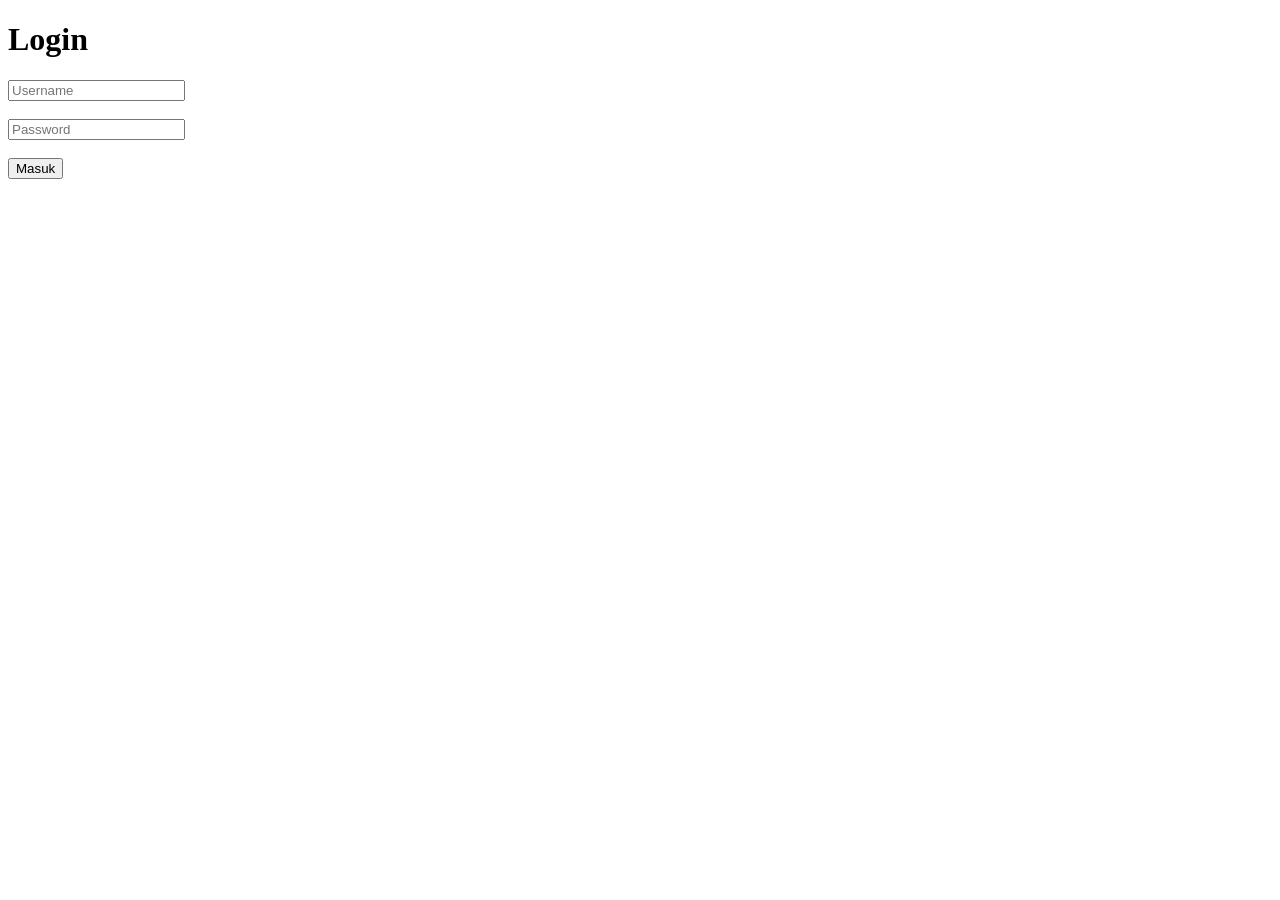
==== login.html @ 7824f4be "Create login.html" ====
<!DOCTYPE html>
<html>
<head>
  <title>Login</title>
  <link rel="stylesheet" href="style.css">
</head>
<body>

<h1>Login</h1>

<input type="text" placeholder="Username"><br><br>
<input type="password" placeholder="Password"><br><br>

<a href="produk.html">
  <button>Masuk</button>
</a>

</body>
</html>
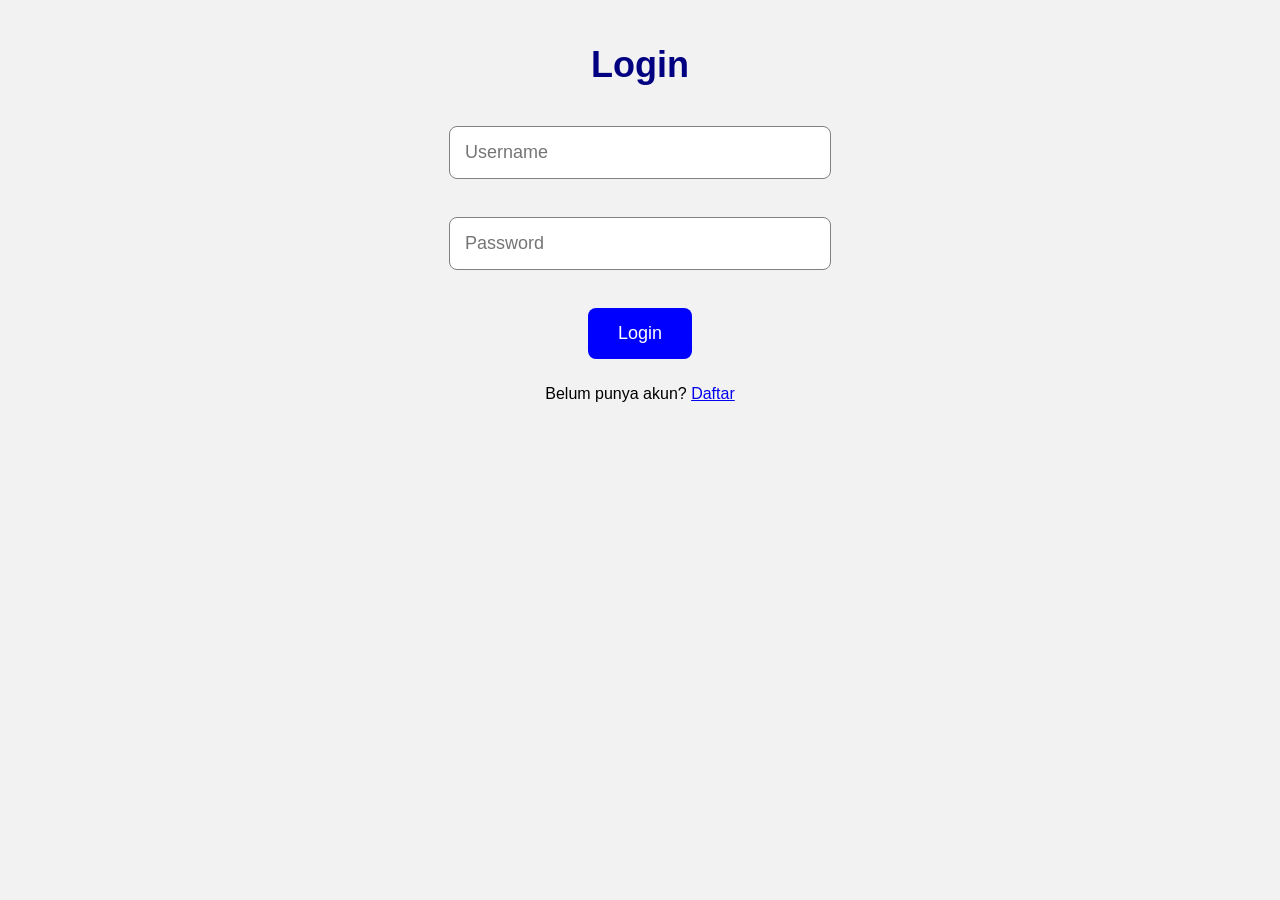
==== commit 75401ba7: "Update login.html" ====
--- a/login.html
+++ b/login.html
@@ -6,14 +6,33 @@
 </head>
 <body>
 
-<h1>Login</h1>
+<div class="box">
+  <h1>Login</h1>
 
-<input type="text" placeholder="Username"><br><br>
-<input type="password" placeholder="Password"><br><br>
+  <input type="text" id="username" placeholder="Username"><br><br>
+  <input type="password" id="password" placeholder="Password"><br><br>
 
-<a href="produk.html">
-  <button>Masuk</button>
-</a>
+  <button onclick="login()">Login</button>
+
+  <p>Belum punya akun? <a href="register.html">Daftar</a></p>
+</div>
+
+<script>
+function login() {
+  let user = document.getElementById("username").value;
+  let pass = document.getElementById("password").value;
+
+  let simpanUser = localStorage.getItem("username");
+  let simpanPass = localStorage.getItem("password");
+
+  if(user === simpanUser && pass === simpanPass){
+      alert("Login berhasil!");
+      window.location.href = "produk.html";
+  } else {
+      alert("Username atau password salah!");
+  }
+}
+</script>
 
 </body>
 </html>
--- a/style.css
+++ b/style.css
@@ -0,0 +1,62 @@
+body {
+  font-family: Arial, sans-serif;
+  background-color: #f2f2f2;
+  margin: 0;
+  padding: 20px;
+  text-align: center;
+}
+
+h1 {
+  color: navy;
+  font-size: 36px;
+  margin-bottom: 30px;
+}
+
+button {
+  background-color: blue;
+  color: white;
+  border: none;
+  padding: 15px 30px;
+  font-size: 18px;
+  border-radius: 8px;
+  margin: 10px;
+}
+
+input {
+  width: 80%;
+  max-width: 350px;
+  padding: 15px;
+  font-size: 18px;
+  margin: 10px;
+  border-radius: 8px;
+  border: 1px solid gray;
+}
+
+.produk-container {
+  display: flex;
+  flex-wrap: wrap;
+  justify-content: center;
+  gap: 20px;
+}
+
+.produk-card {
+  background: white;
+  width: 220px;
+  padding: 20px;
+  border-radius: 12px;
+  box-shadow: 0 2px 8px rgba(0,0,0,0.2);
+}
+
+.produk-card img {
+  width: 100%;
+  height: 160px;
+  object-fit: contain;
+}
+
+.produk-card h3 {
+  font-size: 20px;
+}
+
+.produk-card p {
+  font-size: 18px;
+  color:
